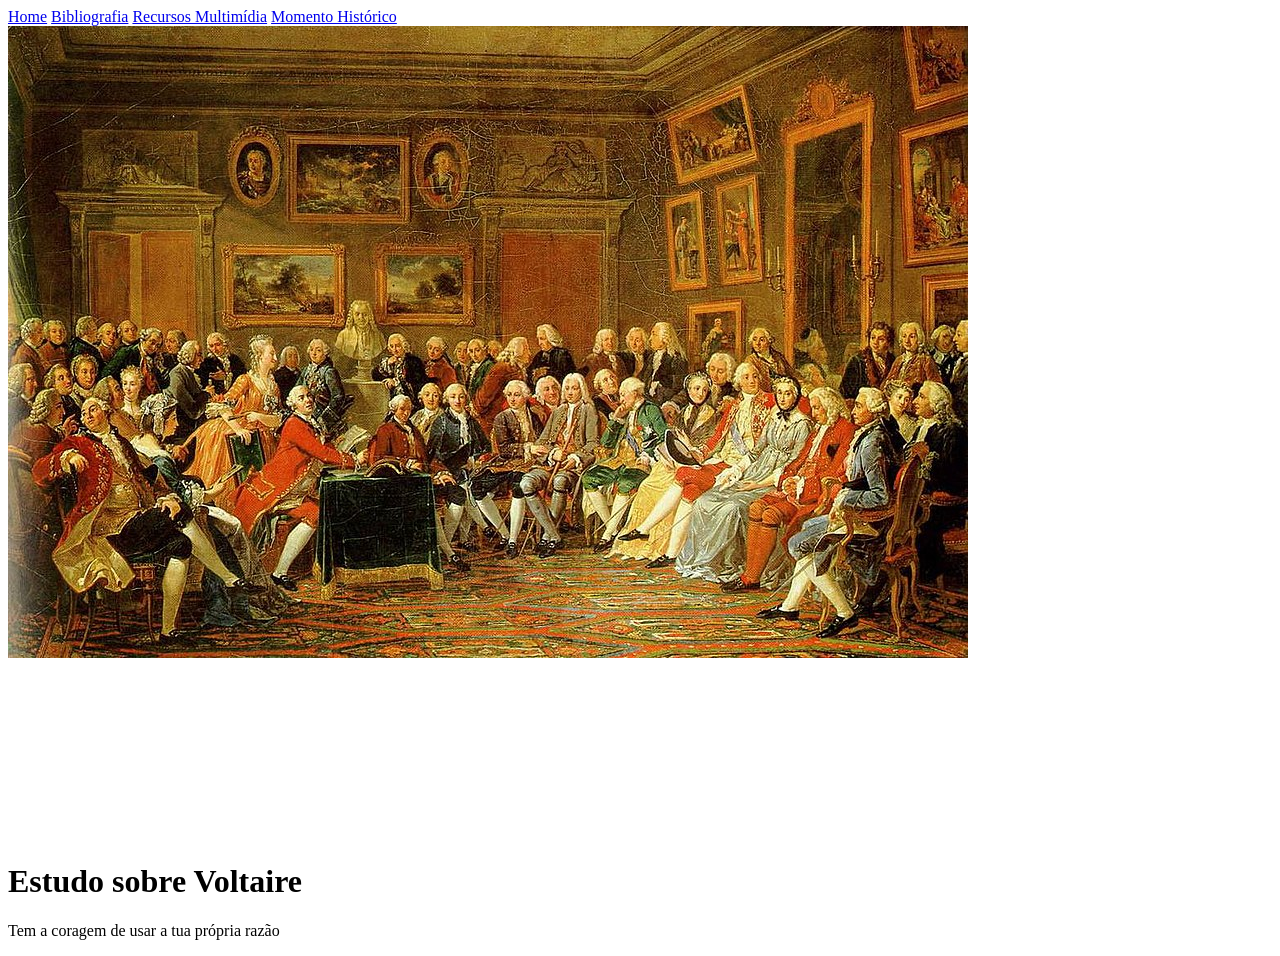
==== html/index.html @ 316c62b3 "Segunda Versão" ====
<!DOCTYPE html>
<html lang="pt-BR">
<head>
    <meta charset="UTF-8">
    <meta name="viewport" content="width=device-width, initial-scale=1.0">
    <link rel="stylesheet" href="./css/index.css">
    <link rel="shortcut icon" href="../img/9_pontos.png" type="image/png">
    <title>Voltaire</title>
</head>
<body>
    <header>
        <nav>
            <div>
                <a href="./index.html">Home</a>
                <a href="./bibliografia.html">Bibliografia</a>
                <a href="./multimidia.html">Recursos Multimídia</a>
                <a href="./momento.html">Momento Histórico</a>
            </div>
        </nav>
    </header>
    
    <div class="hero">
        <img src="../img/iluminismo.jpg" alt="img" class="img-tema">
        <div class="hero-content">
            <br><br><br><br><br><br><br><br><br><br>
            <h1>Estudo sobre Voltaire</h1>
            <p>Tem a coragem de usar a tua própria razão</p>
        </div>
    </div>

    <main>
    </main>
    <footer>
    </footer>
</body>
</html>
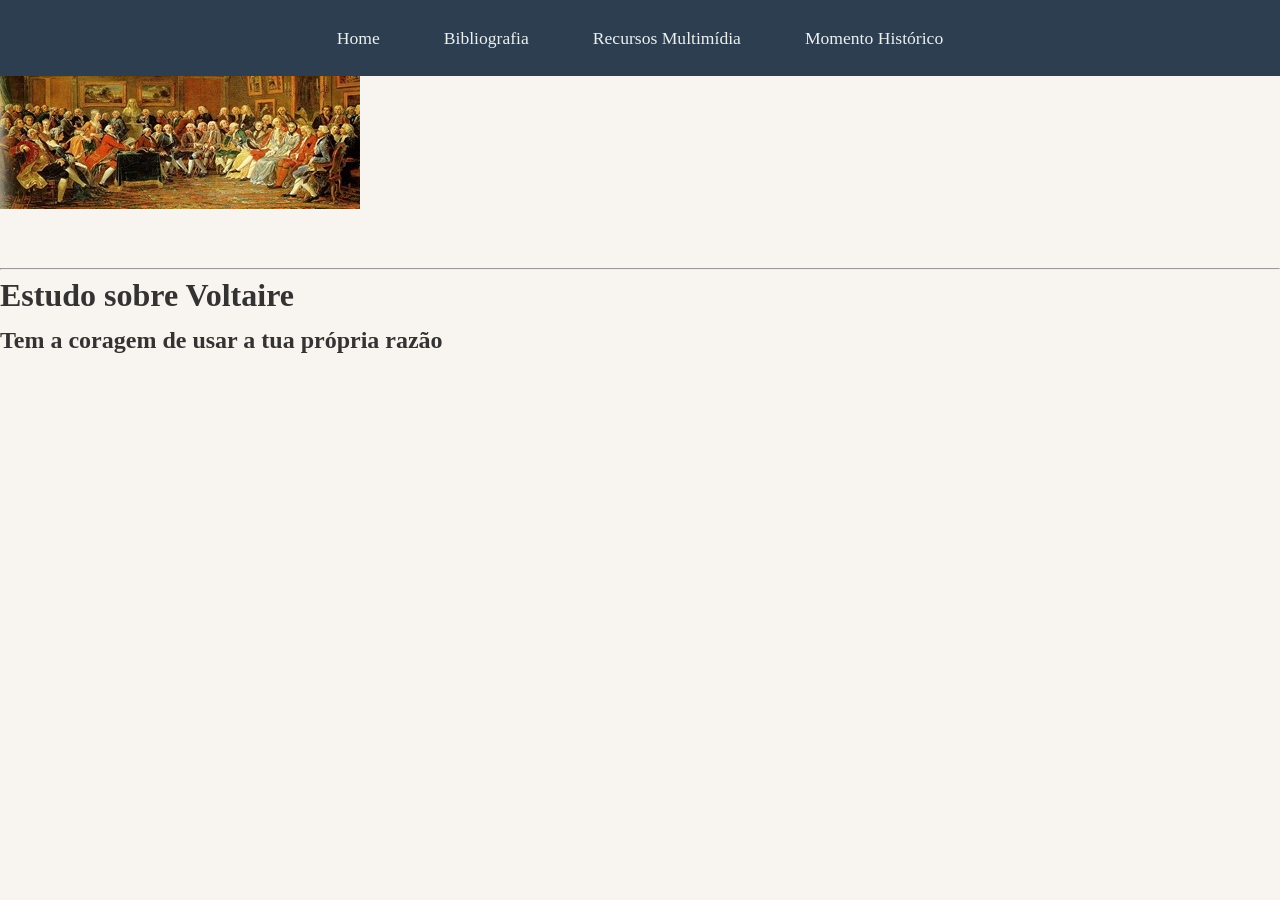
==== commit 8cf2a8a8: "Atualiza página com recursos multimídia, adicionando grid de imagens" ====
--- a/html/index.html
+++ b/html/index.html
@@ -3,7 +3,7 @@
 <head>
     <meta charset="UTF-8">
     <meta name="viewport" content="width=device-width, initial-scale=1.0">
-    <link rel="stylesheet" href="./css/index.css">
+    <link rel="stylesheet" href="../css/index.css">
     <link rel="shortcut icon" href="../img/9_pontos.png" type="image/png">
     <title>Voltaire</title>
 </head>
@@ -22,9 +22,10 @@
     <div class="hero">
         <img src="../img/iluminismo.jpg" alt="img" class="img-tema">
         <div class="hero-content">
-            <br><br><br><br><br><br><br><br><br><br>
+        <br><br>
+            <hr>
             <h1>Estudo sobre Voltaire</h1>
-            <p>Tem a coragem de usar a tua própria razão</p>
+            <h2>Tem a coragem de usar a tua própria razão</h2>
         </div>
     </div>
 
--- a/css/index.css
+++ b/css/index.css
@@ -0,0 +1,54 @@
+/* Reset e estilos básicos */
+* {
+    margin: 0;
+    padding: 0;
+    box-sizing: border-box;
+}
+
+body {
+    font-family: 'Georgia', 'Times New Roman', serif;
+    line-height: 1.6;
+    color: #333;
+    background-color: #f8f5f0;
+}
+
+/* Cabeçalho e navegação */
+header {
+    background-color: #2c3e50;
+    padding: 1rem 0;
+    position: sticky;
+    top: 0;
+    z-index: 100;
+}
+
+nav {
+    max-width: 1200px;
+    margin: 0 auto;
+    padding: 0 2rem;
+}
+
+nav div {
+    display: flex;
+    justify-content: center;
+    gap: 2rem;
+}
+
+nav a {
+    color: #ecf0f1;
+    text-decoration: none;
+    font-size: 1.1rem;
+    padding: 0.5rem 1rem;
+    border-radius: 4px;
+    transition: all 0.3s ease;
+}
+
+.hero {
+    position: relative;
+    height: 60vh;
+    overflow: hidden;
+    margin-bottom: 2rem;
+  }
+ 
+  .img-tema{
+    text-align: center;
+  }
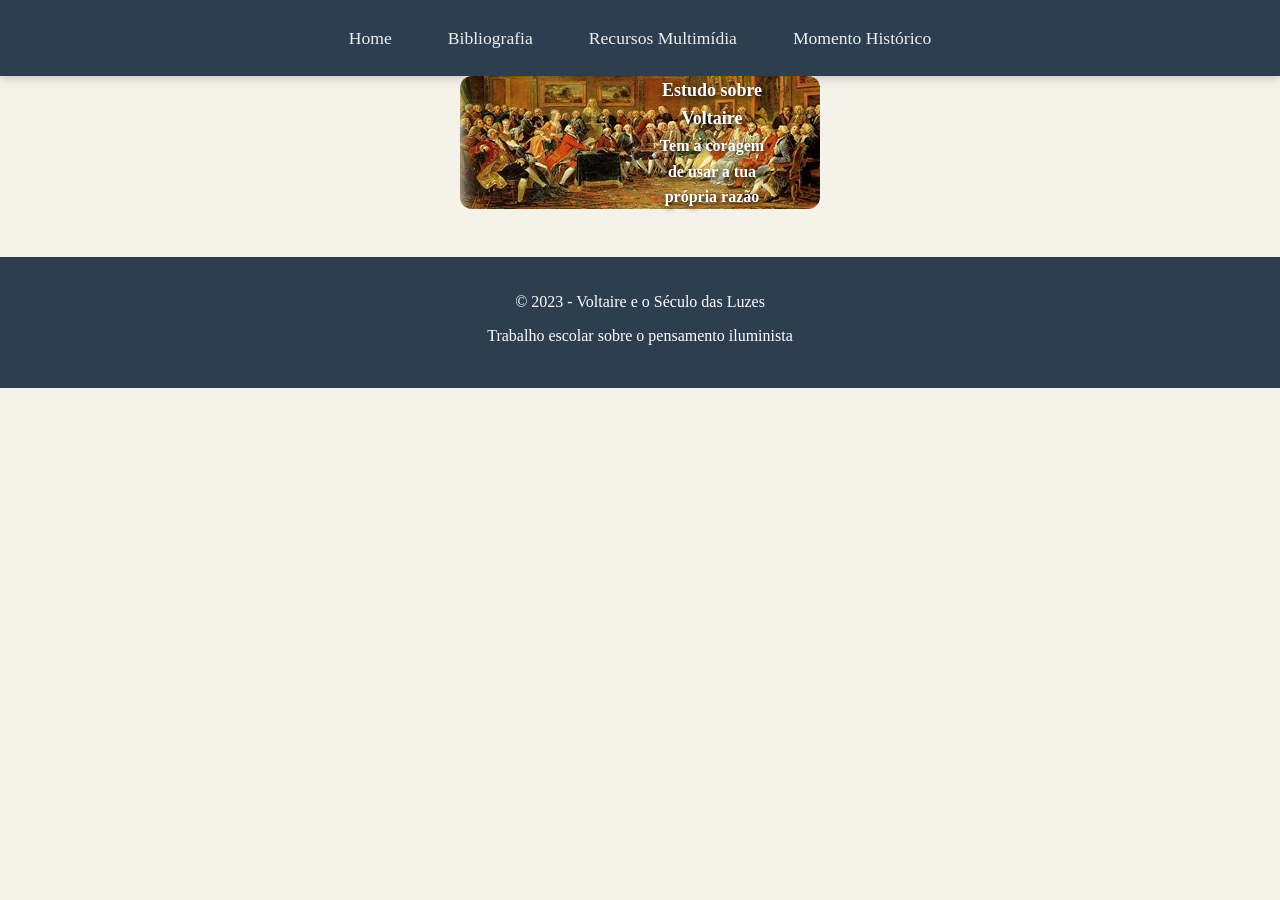
==== commit 28b16e19: "Co-authored-by: eli-bernardi <eli-bernardi@users.noreply.github.com> Co-authored-by: Ueslei Carvalho" ====
--- a/html/index.html
+++ b/html/index.html
@@ -1,5 +1,6 @@
 <!DOCTYPE html>
 <html lang="pt-BR">
+
 <head>
     <meta charset="UTF-8">
     <meta name="viewport" content="width=device-width, initial-scale=1.0">
@@ -7,6 +8,7 @@
     <link rel="shortcut icon" href="../img/9_pontos.png" type="image/png">
     <title>Voltaire</title>
 </head>
+
 <body>
     <header>
         <nav>
@@ -18,20 +20,27 @@
             </div>
         </nav>
     </header>
-    
+
     <div class="hero">
-        <img src="../img/iluminismo.jpg" alt="img" class="img-tema">
-        <div class="hero-content">
-        <br><br>
-            <hr>
-            <h1>Estudo sobre Voltaire</h1>
-            <h2>Tem a coragem de usar a tua própria razão</h2>
+        <div id="image-cont">
+            <img src="../img/iluminismo.jpg" alt="img" class="img-tema">
+            <!-- Texto sobre a imagem -->
+            <div class="texto-sobre-imagem">
+                <h1>Estudo sobre Voltaire</h1>
+                <h2>Tem a coragem de usar a tua própria razão</h2>
+            </div>
         </div>
     </div>
+    
 
     <main>
     </main>
     <footer>
+        <div class="conteudo-rodape">
+            <p>&copy; 2023 - Voltaire e o Século das Luzes</p>
+            <p>Trabalho escolar sobre o pensamento iluminista</p>
+        </div>
     </footer>
 </body>
+
 </html>
--- a/css/index.css
+++ b/css/index.css
@@ -1,24 +1,20 @@
-/* Reset e estilos básicos */
 * {
     margin: 0;
     padding: 0;
     box-sizing: border-box;
+    font-family: 'Georgia', serif;
 }
 
 body {
-    font-family: 'Georgia', 'Times New Roman', serif;
+    background-color: #f5f2e9;
+    color: #333;
     line-height: 1.6;
-    color: #333;
-    background-color: #f8f5f0;
 }
 
-/* Cabeçalho e navegação */
 header {
     background-color: #2c3e50;
     padding: 1rem 0;
-    position: sticky;
-    top: 0;
-    z-index: 100;
+    box-shadow: 0 2px 10px rgba(0, 0, 0, 0.2);
 }
 
 nav {
@@ -30,7 +26,8 @@
 nav div {
     display: flex;
     justify-content: center;
-    gap: 2rem;
+    flex-wrap: wrap;
+    gap: 1.5rem;
 }
 
 nav a {
@@ -39,16 +36,54 @@
     font-size: 1.1rem;
     padding: 0.5rem 1rem;
     border-radius: 4px;
-    transition: all 0.3s ease;
 }
 
 .hero {
+    display: flex;
+    justify-content: center; /* centraliza horizontalmente */
+    align-items: center;     /* se quiser centralizar verticalmente também */
+}
+
+#image-cont {
     position: relative;
-    height: 60vh;
-    overflow: hidden;
-    margin-bottom: 2rem;
-  }
- 
-  .img-tema{
+    display: inline-block; /* garante que a imagem não ocupe 100% */
+}
+
+.img-tema {
+    max-width: 100%; 
+    border-radius: 12px;
+    display: block;
+    margin: 0 auto; /* garante centralização */
+}
+
+.texto-sobre-imagem {
+    position: absolute;
+    top: 50%;   /* central vertical */
+    left: 70%;  /* desloca para a direita */
+    transform: translate(-50%, -50%);
     text-align: center;
-  }+    color: white;
+    font-weight: bold;
+    text-shadow: 2px 2px 6px black;
+}
+
+
+.texto-sobre-imagem h1 {
+    font-size: large;
+}
+
+.texto-sobre-imagem h2 {
+    font-size: medium;
+}
+
+footer {
+    background-color: #2c3e50;
+    color: white;
+    text-align: center;
+    padding: 2rem 0;
+    margin-top: 3rem;
+}
+
+.conteudo-rodape p {
+    margin-bottom: 0.5rem;
+}
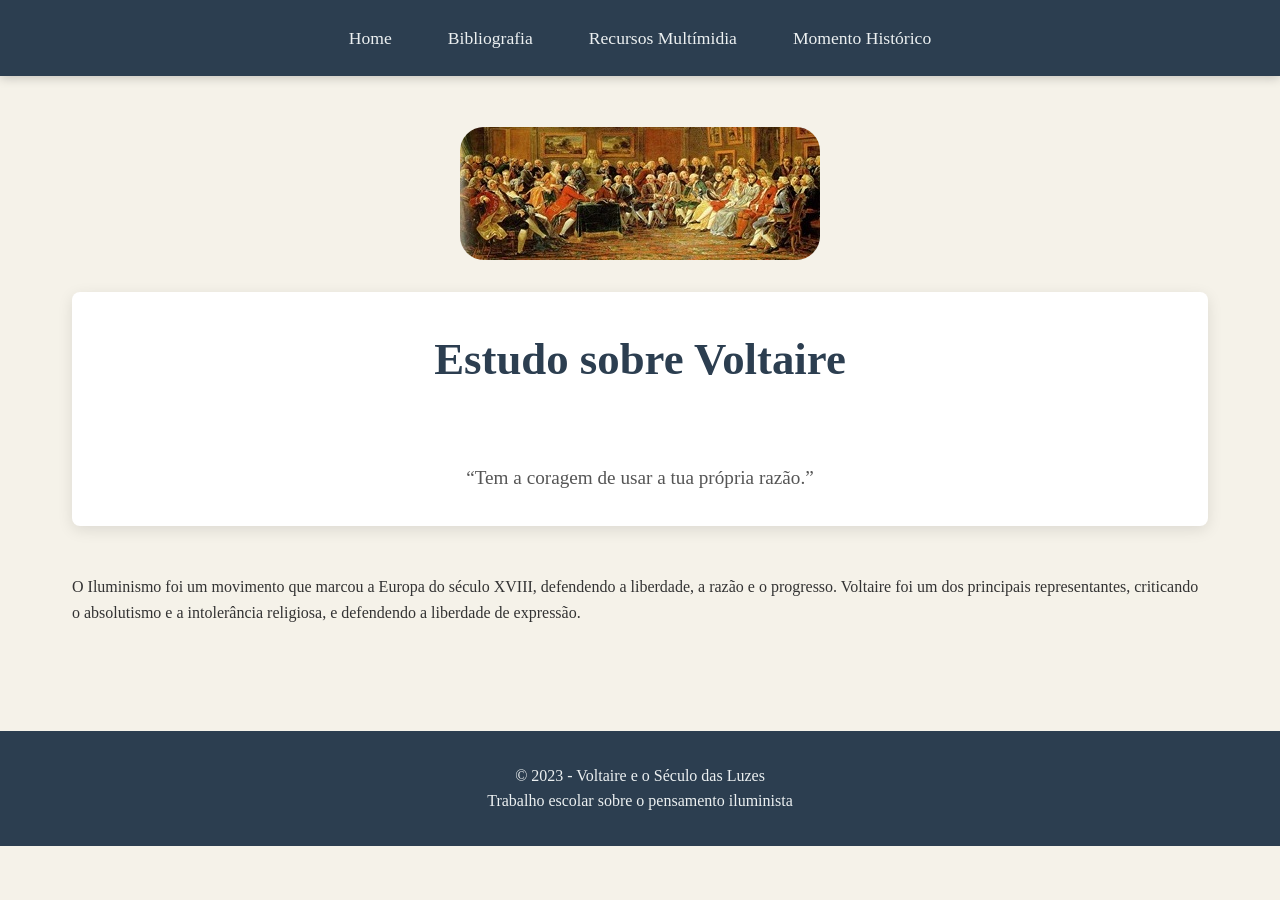
==== commit 411bef99: "Co-authored-by: larssia <larssia@users.noreply.github.com>" ====
--- a/html/index.html
+++ b/html/index.html
@@ -1,40 +1,40 @@
 <!DOCTYPE html>
 <html lang="pt-BR">
-
 <head>
     <meta charset="UTF-8">
     <meta name="viewport" content="width=device-width, initial-scale=1.0">
     <link rel="stylesheet" href="../css/index.css">
     <link rel="shortcut icon" href="../img/9_pontos.png" type="image/png">
-    <title>Voltaire</title>
+    <title>Voltaire e o Século das Luzes</title>
 </head>
-
 <body>
     <header>
         <nav>
             <div>
                 <a href="./index.html">Home</a>
                 <a href="./bibliografia.html">Bibliografia</a>
-                <a href="./multimidia.html">Recursos Multimídia</a>
+                <a href="./multimidia.html">Recursos Multímidia</a>
                 <a href="./momento.html">Momento Histórico</a>
             </div>
         </nav>
     </header>
 
-    <div class="hero">
-        <div id="image-cont">
-            <img src="../img/iluminismo.jpg" alt="img" class="img-tema">
-            <!-- Texto sobre a imagem -->
-            <div class="texto-sobre-imagem">
-                <h1>Estudo sobre Voltaire</h1>
-                <h2>Tem a coragem de usar a tua própria razão</h2>
-            </div>
-        </div>
-    </div>
-    
+    <br><br>
+    <img src="../img/iluminismo.jpg" alt="Voltaire e o Iluminismo" class="img-tema">
 
     <main>
+        <div class="hero">
+            <h1>Estudo sobre Voltaire</h1>
+            <br><br>
+            <p>“Tem a coragem de usar a tua própria razão.”</p>
+        </div>
+
+        <div class="highlight">
+            <p>O Iluminismo foi um movimento que marcou a Europa do século XVIII, defendendo a liberdade, a razão e o progresso.  
+            Voltaire foi um dos principais representantes, criticando o absolutismo e a intolerância religiosa, e defendendo a liberdade de expressão.</p>
+        </div>
     </main>
+    <br>
     <footer>
         <div class="conteudo-rodape">
             <p>&copy; 2023 - Voltaire e o Século das Luzes</p>
@@ -42,5 +42,4 @@
         </div>
     </footer>
 </body>
-
-</html>+</html>
--- a/css/index.css
+++ b/css/index.css
@@ -10,7 +10,6 @@
     color: #333;
     line-height: 1.6;
 }
-
 header {
     background-color: #2c3e50;
     padding: 1rem 0;
@@ -38,52 +37,97 @@
     border-radius: 4px;
 }
 
+/* Conteúdo principal */
+main {
+    max-width: 1200px;
+    margin: 2rem auto;
+    padding: 0 2rem;
+}
+.img-tema {
+    border-radius: 24px;
+    box-shadow: #333;
+    height: 60%;
+    width: auto;
+    text-align: center;
+    display: block;
+    margin: 0 auto;
+}
+.image-cont {
+    position: relative;
+    display: inline-block;
+    width: 40%;
+    margin: 0 auto;
+  }
+  
 .hero {
-    display: flex;
-    justify-content: center; /* centraliza horizontalmente */
-    align-items: center;     /* se quiser centralizar verticalmente também */
+    text-align: center;
+    margin-bottom: 3rem;
+    padding: 2rem;
+    background-color: #fff;
+    border-radius: 8px;
+    box-shadow: 0 4px 15px rgba(0, 0, 0, 0.1);
 }
 
-#image-cont {
-    position: relative;
-    display: inline-block; /* garante que a imagem não ocupe 100% */
+.hero h1 {
+    font-size: 2.8rem;
+    color: #2c3e50;
+    margin-bottom: 1rem;
 }
 
-.img-tema {
-    max-width: 100%; 
-    border-radius: 12px;
-    display: block;
-    margin: 0 auto; /* garante centralização */
+.hero p {
+    font-size: 1.2rem;
+    max-width: 800px;
+    margin: 0 auto;
+    color: #555;
 }
 
-.texto-sobre-imagem {
-    position: absolute;
-    top: 50%;   /* central vertical */
-    left: 70%;  /* desloca para a direita */
-    transform: translate(-50%, -50%);
-    text-align: center;
-    color: white;
-    font-weight: bold;
-    text-shadow: 2px 2px 6px black;
+.container {
+    display: grid;
+    grid-template-columns: repeat(auto-fit, minmax(300px, 1fr));
+    gap: 2rem;
+    margin-bottom: 3rem;
 }
 
-
-.texto-sobre-imagem h1 {
-    font-size: large;
+.card {
+    background-color: #fff;
+    border-radius: 8px;
+    padding: 1.5rem;
+  
 }
 
-.texto-sobre-imagem h2 {
-    font-size: medium;
+.card h2 {
+    color: #2c3e50;
+    margin-bottom: 1rem;
+    padding-bottom: 0.5rem;
+    border-bottom: 2px solid #e67e22;
+}
+
+.card h3 {
+
+    margin: 1rem 0 0.5rem;
+}
+
+.card ul {
+    list-style-type: none;
+    padding-left: 1rem;
+}
+
+.card li {
+    margin-bottom: 0.5rem;
+    position: relative;
+    padding-left: 1.5rem;
+}
+
+.card li:before {
+    font-weight: bold;
+    position: absolute;
+    left: 0;
 }
 
 footer {
     background-color: #2c3e50;
-    color: white;
+    color: #ecf0f1;
     text-align: center;
-    padding: 2rem 0;
+    padding: 2rem;
     margin-top: 3rem;
-}
-
-.conteudo-rodape p {
-    margin-bottom: 0.5rem;
 }
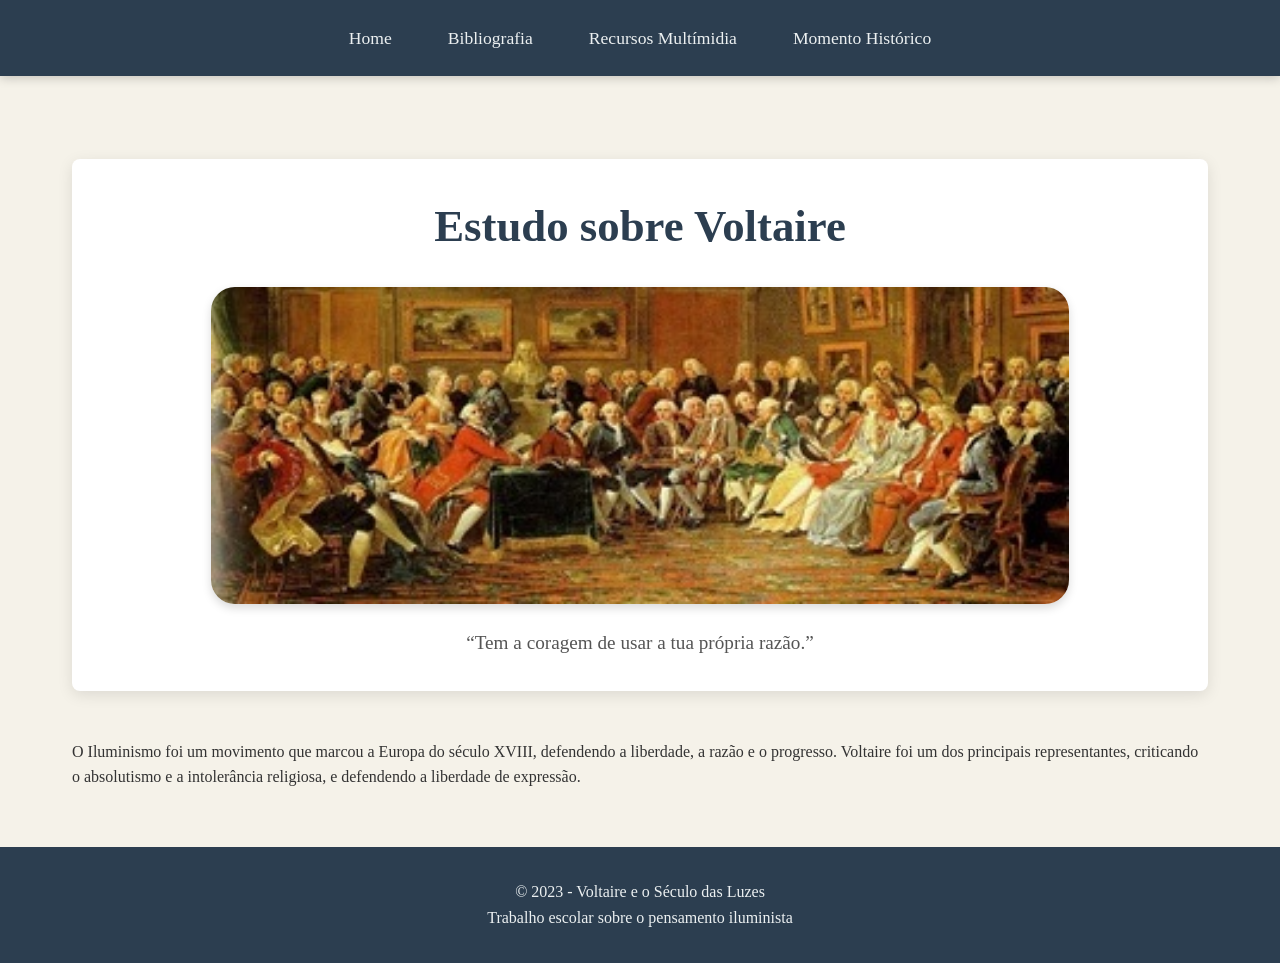
==== commit 6b61bcb5: "Atualização para versão 0.5 do site" ====
--- a/html/index.html
+++ b/html/index.html
@@ -1,45 +1,55 @@
 <!DOCTYPE html>
 <html lang="pt-BR">
-<head>
-    <meta charset="UTF-8">
-    <meta name="viewport" content="width=device-width, initial-scale=1.0">
-    <link rel="stylesheet" href="../css/index.css">
-    <link rel="shortcut icon" href="../img/9_pontos.png" type="image/png">
+  <head>
+    <meta charset="UTF-8" />
+    <meta name="viewport" content="width=device-width, initial-scale=1.0" />
+    <link rel="stylesheet" href="../css/styles.css" />
+    <link rel="stylesheet" href="../css/index.css" />
+    <link rel="shortcut icon" href="../img/9_pontos.png" type="image/png" />
+    <script src="../js/mobileMenu.js" defer></script>
     <title>Voltaire e o Século das Luzes</title>
-</head>
-<body>
+  </head>
+  <body>
     <header>
-        <nav>
-            <div>
-                <a href="./index.html">Home</a>
-                <a href="./bibliografia.html">Bibliografia</a>
-                <a href="./multimidia.html">Recursos Multímidia</a>
-                <a href="./momento.html">Momento Histórico</a>
-            </div>
-        </nav>
+      <nav>
+        <button class="hamburger" id="hamburger">☰</button>
+        <div class="nav-links">
+          <a href="./index.html">Home</a>
+          <a href="./bibliografia.html">Bibliografia</a>
+          <a href="./multimidia.html">Recursos Multímidia</a>
+          <a href="./momento.html">Momento Histórico</a>
+        </div>
+      </nav>
     </header>
 
-    <br><br>
-    <img src="../img/iluminismo.jpg" alt="Voltaire e o Iluminismo" class="img-tema">
+    <br /><br />
 
     <main>
-        <div class="hero">
-            <h1>Estudo sobre Voltaire</h1>
-            <br><br>
-            <p>“Tem a coragem de usar a tua própria razão.”</p>
-        </div>
+      <div class="hero">
+        <h1>Estudo sobre Voltaire</h1>
+        <img
+          src="../img/iluminismo.jpg"
+          alt="Voltaire e o Iluminismo"
+          class="img-tema"
+        />
+        <p>“Tem a coragem de usar a tua própria razão.”</p>
+      </div>
 
-        <div class="highlight">
-            <p>O Iluminismo foi um movimento que marcou a Europa do século XVIII, defendendo a liberdade, a razão e o progresso.  
-            Voltaire foi um dos principais representantes, criticando o absolutismo e a intolerância religiosa, e defendendo a liberdade de expressão.</p>
-        </div>
+      <div class="highlight">
+        <p>
+          O Iluminismo foi um movimento que marcou a Europa do século XVIII,
+          defendendo a liberdade, a razão e o progresso. Voltaire foi um dos
+          principais representantes, criticando o absolutismo e a intolerância
+          religiosa, e defendendo a liberdade de expressão.
+        </p>
+      </div>
     </main>
-    <br>
+    <br />
     <footer>
-        <div class="conteudo-rodape">
-            <p>&copy; 2023 - Voltaire e o Século das Luzes</p>
-            <p>Trabalho escolar sobre o pensamento iluminista</p>
-        </div>
+      <div class="conteudo-rodape">
+        <p>&copy; 2023 - Voltaire e o Século das Luzes</p>
+        <p>Trabalho escolar sobre o pensamento iluminista</p>
+      </div>
     </footer>
-</body>
+  </body>
 </html>
--- a/css/styles.css
+++ b/css/styles.css
@@ -0,0 +1,86 @@
+/* estilização padrão do site, headers, footers, e responsividade do header*/
+/* RESET BASE */
+* {
+  margin: 0;
+  padding: 0;
+  box-sizing: border-box;
+  font-family: "Georgia", serif;
+}
+
+html,
+body {
+  height: 100vh;
+}
+
+body {
+  flex-direction: column;
+  background-color: #f5f2e9;
+  color: #333;
+  line-height: 1.6;
+}
+
+/* HEADER */
+header {
+  background-color: #2c3e50;
+  padding: 1rem 0;
+  box-shadow: 0 2px 10px rgba(0, 0, 0, 0.2);
+}
+
+nav {
+  max-width: 1200px;
+  margin: 0 auto;
+  padding: 0 2rem;
+}
+
+nav div {
+  display: flex;
+  justify-content: center;
+  flex-wrap: wrap;
+  gap: 2rem;
+}
+
+.hamburger {
+  display: none;
+  font-size: 2rem;
+  background: none;
+  border: none;
+  color: #ecf0f1;
+  cursor: pointer;
+}
+
+nav a {
+  color: #ecf0f1;
+  text-decoration: none;
+  font-size: 1.3rem;
+  padding: 0.5rem 1rem;
+  border-radius: 4px;
+}
+
+nav a:hover {
+  background-color: #fff;
+  color: #222;
+  transition: background-color 0.3s ease;
+}
+
+/* FOOTER */
+footer {
+  background-color: #2c3e50;
+  color: #ecf0f1;
+  text-align: center;
+  padding: 2rem;
+}
+
+.nav-links {
+  display: flex;
+  justify-content: center;
+  align-items: center;
+  gap: 1.5rem;
+}
+
+.nav-links a {
+  color: #ecf0f1;
+  text-decoration: none;
+  font-size: 1.1rem;
+  padding: 0.5rem 1rem;
+  border-radius: 4px;
+}
--- a/css/index.css
+++ b/css/index.css
@@ -1,133 +1,199 @@
-* {
-    margin: 0;
-    padding: 0;
-    box-sizing: border-box;
-    font-family: 'Georgia', serif;
+.hamburger {
+  display: none;
+  font-size: 2rem;
+  background: none;
+  border: none;
+  color: #ecf0f1;
+  cursor: pointer;
 }
 
-body {
-    background-color: #f5f2e9;
-    color: #333;
-    line-height: 1.6;
-}
-header {
-    background-color: #2c3e50;
-    padding: 1rem 0;
-    box-shadow: 0 2px 10px rgba(0, 0, 0, 0.2);
+/* ================= MAIN ================= */
+main {
+  max-width: 1200px;
+  margin: 2rem auto;
+  padding: 0 2rem;
+  flex: 1;
 }
 
-nav {
-    max-width: 1200px;
-    margin: 0 auto;
-    padding: 0 2rem;
+.img-tema {
+  border-radius: 24px;
+  box-shadow: 0 4px 10px rgba(0, 0, 0, 0.15);
+  height: auto;
+  max-width: 100%;
+  width: 80%;
+  display: block;
+  margin: 1.5rem auto;
 }
 
-nav div {
-    display: flex;
-    justify-content: center;
-    flex-wrap: wrap;
-    gap: 1.5rem;
+.image-cont {
+  position: relative;
+  display: inline-block;
+  width: 40%;
+  margin: 0 auto;
 }
 
-nav a {
-    color: #ecf0f1;
-    text-decoration: none;
-    font-size: 1.1rem;
-    padding: 0.5rem 1rem;
-    border-radius: 4px;
-}
-
-/* Conteúdo principal */
-main {
-    max-width: 1200px;
-    margin: 2rem auto;
-    padding: 0 2rem;
-}
-.img-tema {
-    border-radius: 24px;
-    box-shadow: #333;
-    height: 60%;
-    width: auto;
-    text-align: center;
-    display: block;
-    margin: 0 auto;
-}
-.image-cont {
-    position: relative;
-    display: inline-block;
-    width: 40%;
-    margin: 0 auto;
-  }
-  
 .hero {
-    text-align: center;
-    margin-bottom: 3rem;
-    padding: 2rem;
-    background-color: #fff;
-    border-radius: 8px;
-    box-shadow: 0 4px 15px rgba(0, 0, 0, 0.1);
+  text-align: center;
+  margin-bottom: 3rem;
+  padding: 2rem;
+  background-color: #fff;
+  border-radius: 8px;
+  box-shadow: 0 4px 15px rgba(0, 0, 0, 0.1);
 }
 
 .hero h1 {
-    font-size: 2.8rem;
-    color: #2c3e50;
-    margin-bottom: 1rem;
+  font-size: 2.8rem;
+  color: #2c3e50;
+  margin-bottom: 1rem;
 }
 
 .hero p {
-    font-size: 1.2rem;
-    max-width: 800px;
-    margin: 0 auto;
-    color: #555;
+  font-size: 1.2rem;
+  max-width: 800px;
+  margin: 0 auto;
+  color: #555;
 }
 
 .container {
-    display: grid;
-    grid-template-columns: repeat(auto-fit, minmax(300px, 1fr));
-    gap: 2rem;
-    margin-bottom: 3rem;
+  display: grid;
+  grid-template-columns: repeat(auto-fit, minmax(300px, 1fr));
+  gap: 2rem;
+  margin-bottom: 3rem;
 }
 
 .card {
-    background-color: #fff;
-    border-radius: 8px;
-    padding: 1.5rem;
-  
+  background-color: #fff;
+  border-radius: 8px;
+  padding: 1.5rem;
 }
 
 .card h2 {
-    color: #2c3e50;
-    margin-bottom: 1rem;
-    padding-bottom: 0.5rem;
-    border-bottom: 2px solid #e67e22;
+  color: #2c3e50;
+  margin-bottom: 1rem;
+  padding-bottom: 0.5rem;
+  border-bottom: 2px solid #e67e22;
 }
 
 .card h3 {
-
-    margin: 1rem 0 0.5rem;
+  margin: 1rem 0 0.5rem;
 }
 
 .card ul {
-    list-style-type: none;
-    padding-left: 1rem;
+  list-style-type: none;
+  padding-left: 1rem;
 }
 
 .card li {
-    margin-bottom: 0.5rem;
-    position: relative;
-    padding-left: 1.5rem;
+  margin-bottom: 0.5rem;
+  position: relative;
+  padding-left: 1.5rem;
 }
 
 .card li:before {
-    font-weight: bold;
-    position: absolute;
-    left: 0;
+  font-weight: bold;
+  position: absolute;
+  left: 0;
 }
 
+/* ================= FOOTER ================= */
 footer {
+  background-color: #2c3e50;
+  color: #ecf0f1;
+  text-align: center;
+  padding: 2rem;
+}
+
+/* ================= MEDIA QUERIES ================= */
+
+/* Tablets */
+@media (max-width: 992px) {
+  .hero h1 {
+    font-size: 2.2rem;
+  }
+  .hero p {
+    font-size: 1rem;
+  }
+  .image-cont {
+    width: 60%;
+  }
+}
+
+/* Smartphones médios */
+@media (max-width: 768px) {
+  .hamburger {
+    display: block;
+  }
+
+  .nav-links {
+    display: none;
+    flex-direction: column;
+    align-items: flex-start;
+    gap: 0;
     background-color: #2c3e50;
-    color: #ecf0f1;
-    text-align: center;
-    padding: 2rem;
-    margin-top: 3rem;
-}+    position: absolute;
+    top: 70px;
+    right: 0;
+    width: 200px;
+    padding: 1rem;
+    border-radius: 8px 0 0 8px;
+    box-shadow: -2px 2px 8px rgba(0, 0, 0, 0.2);
+  }
+
+  .nav-links.active {
+    display: flex;
+  }
+
+  .nav-links a {
+    font-size: 1rem;
+    width: 100%;
+    padding: 0.8rem 0;
+  }
+
+  .hero {
+    padding: 1.5rem;
+  }
+
+  .hero h1 {
+    font-size: 2rem;
+  }
+
+  .hero p {
+    font-size: 0.95rem;
+  }
+
+  .image-cont {
+    width: 80%;
+  }
+}
+
+/* Smartphones pequenos */
+@media (max-width: 480px) {
+  nav {
+    padding: 0 1rem;
+  }
+
+  .nav-links a {
+    font-size: 0.9rem;
+    padding: 0.4rem 0.8rem;
+  }
+
+  .hero {
+    padding: 1rem;
+  }
+
+  .hero h1 {
+    font-size: 1.6rem;
+  }
+
+  .hero p {
+    font-size: 0.9rem;
+  }
+
+  .image-cont {
+    width: 100%;
+  }
+
+  .container {
+    grid-template-columns: 1fr;
+  }
+}
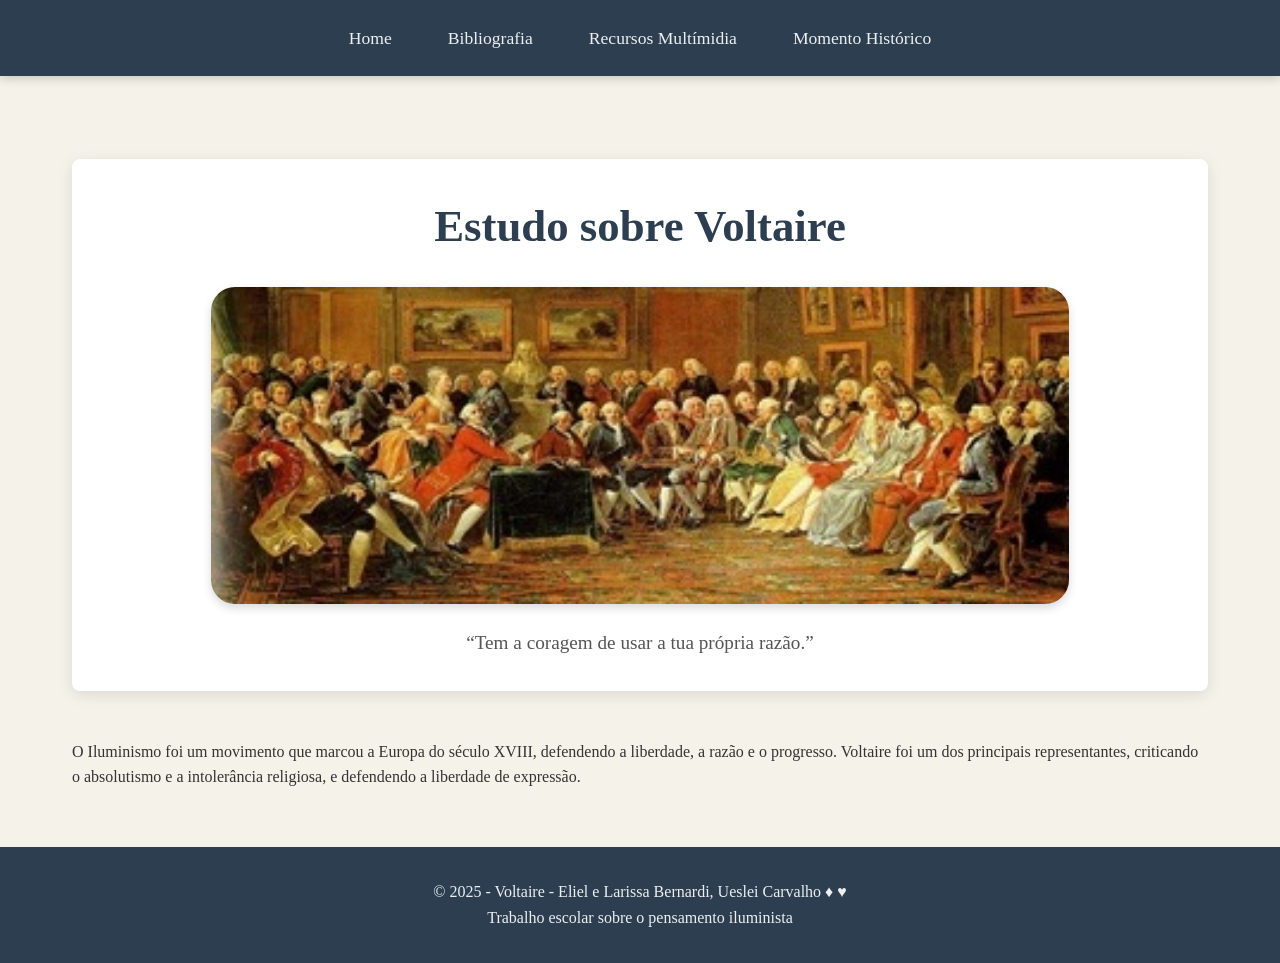
==== commit ca751ca6: "Atualiza link para funcionar no Vercel" ====
--- a/html/index.html
+++ b/html/index.html
@@ -3,8 +3,8 @@
   <head>
     <meta charset="UTF-8" />
     <meta name="viewport" content="width=device-width, initial-scale=1.0" />
-    <link rel="stylesheet" href="../css/styles.css" />
-    <link rel="stylesheet" href="../css/index.css" />
+    <link rel="stylesheet" href="/css/styles.css" />
+    <link rel="stylesheet" href="/css/index.css" />
     <link rel="shortcut icon" href="../img/9_pontos.png" type="image/png" />
     <script src="../js/mobileMenu.js" defer></script>
     <title>Voltaire e o Século das Luzes</title>
@@ -28,7 +28,7 @@
       <div class="hero">
         <h1>Estudo sobre Voltaire</h1>
         <img
-          src="../img/iluminismo.jpg"
+          src="/img/iluminismo.jpg"
           alt="Voltaire e o Iluminismo"
           class="img-tema"
         />
@@ -47,7 +47,7 @@
     <br />
     <footer>
       <div class="conteudo-rodape">
-        <p>&copy; 2023 - Voltaire e o Século das Luzes</p>
+        <p>&copy; 2025 - Voltaire - Eliel e Larissa Bernardi, Ueslei Carvalho &diams; &hearts; </p>
         <p>Trabalho escolar sobre o pensamento iluminista</p>
       </div>
     </footer>
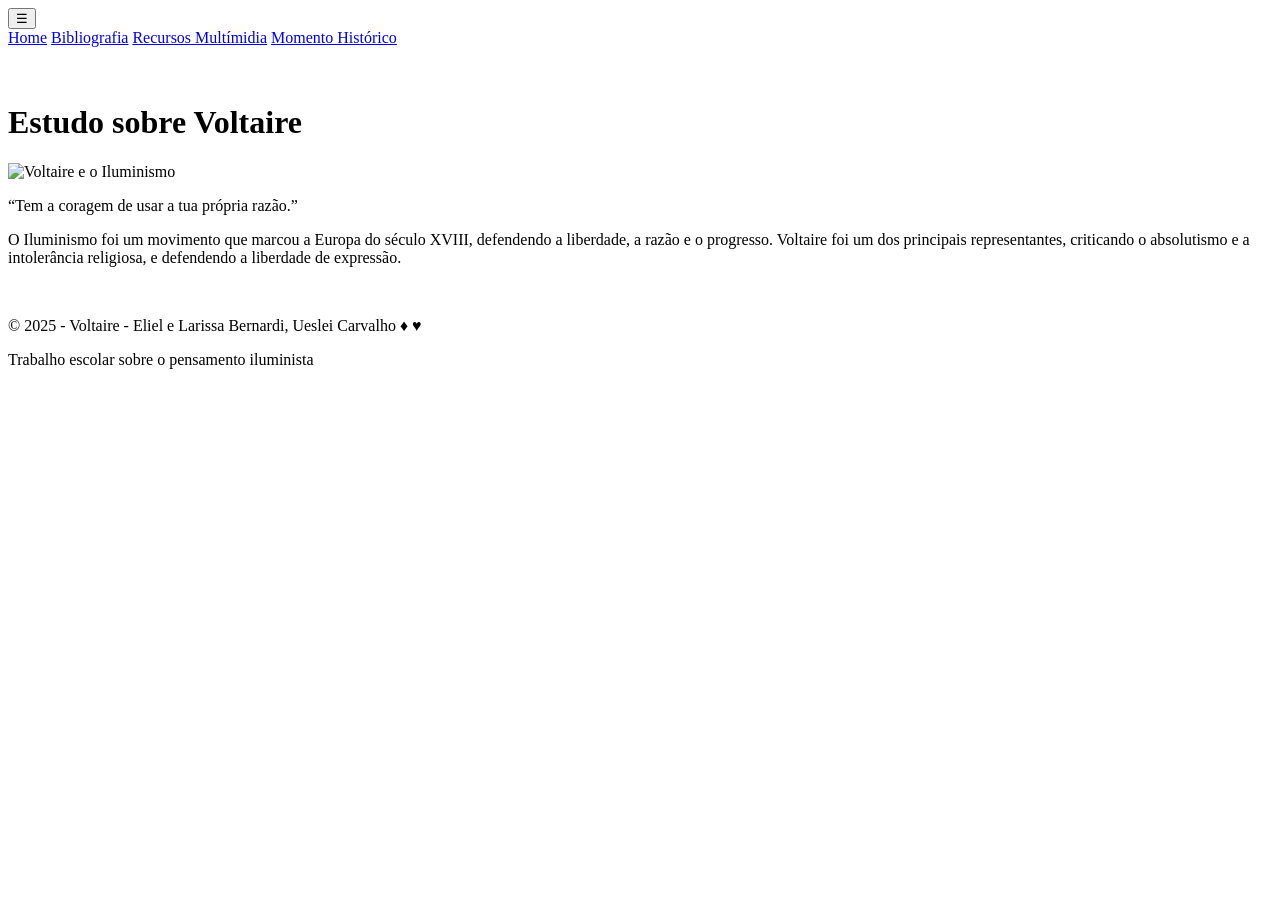
==== commit 88673504: "Diretórios atualizados 2" ====
--- a/html/index.html
+++ b/html/index.html
@@ -3,8 +3,8 @@
   <head>
     <meta charset="UTF-8" />
     <meta name="viewport" content="width=device-width, initial-scale=1.0" />
-    <link rel="stylesheet" href="/css/styles.css" />
-    <link rel="stylesheet" href="/css/index.css" />
+    <link rel="stylesheet" href="./css/styles.css" />
+    <link rel="stylesheet" href="./css/index.css" />
     <link rel="shortcut icon" href="../img/9_pontos.png" type="image/png" />
     <script src="../js/mobileMenu.js" defer></script>
     <title>Voltaire e o Século das Luzes</title>
@@ -28,7 +28,7 @@
       <div class="hero">
         <h1>Estudo sobre Voltaire</h1>
         <img
-          src="/img/iluminismo.jpg"
+          src="./img/iluminismo.jpg"
           alt="Voltaire e o Iluminismo"
           class="img-tema"
         />
